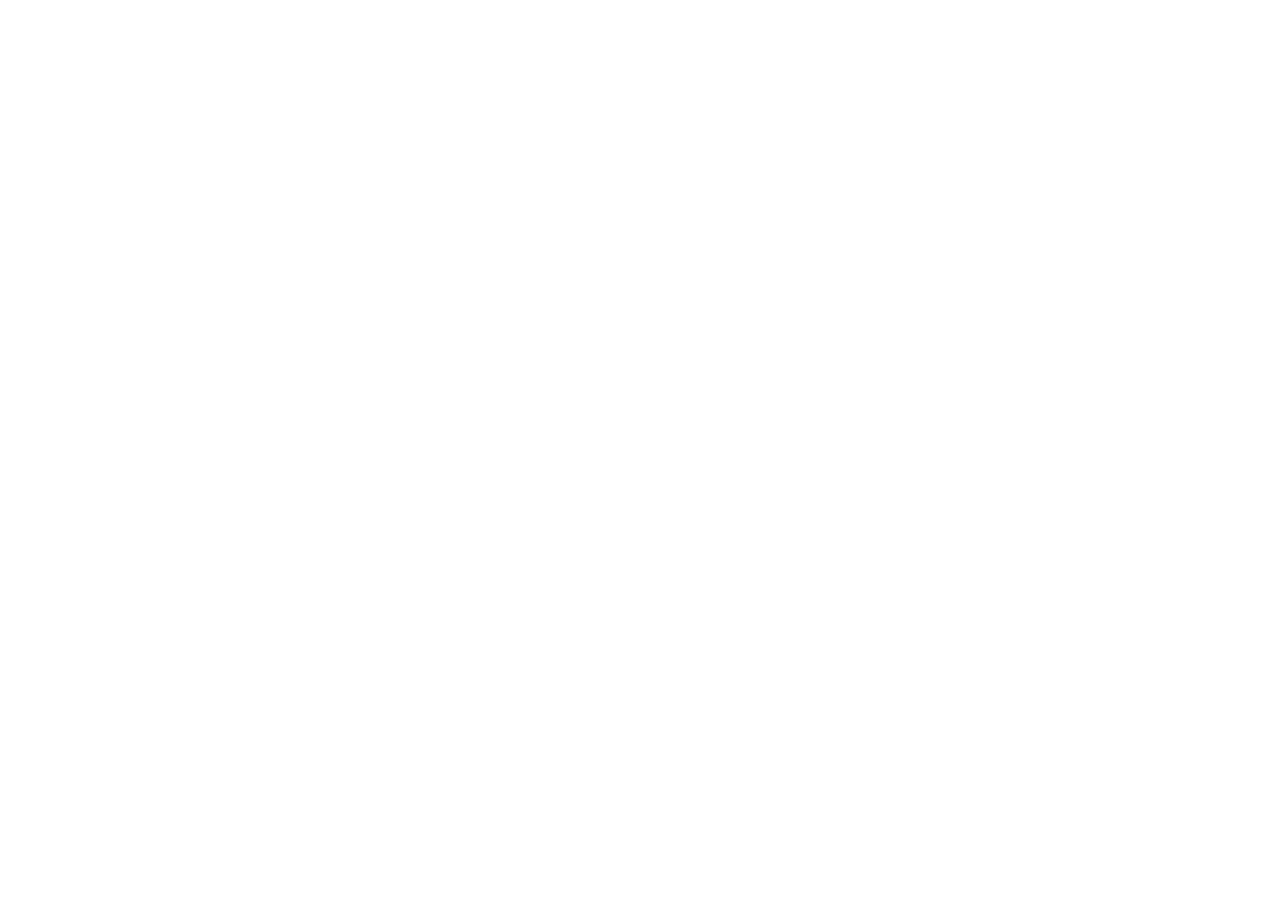
==== page-accueil/page-accueil.html @ ecfd4cd0 "Ajout du projet Immobilier" ====
<!DOCTYPE html>
<html lang="en">
<head>
    <meta charset="UTF-8">
    <meta name="viewport" content="width=device-width, initial-scale=1.0">
    <title>Projet Immobilier</title>
    <link rel="stylesheet" href="./page-accueil.css">
    <link rel="stylesheet" href="https://cdnjs.cloudflare.com/ajax/libs/font-awesome/6.4.0/css/all.min.css" integrity="sha512-iecdLmaskl7CVkqkXNQ/ZH/XLlvWZOJyj7Yy7tcenmpD1ypASozpmT/E0iPtmFIB46ZmdtAc9eNBvH0H/ZpiBw==" crossorigin="anonymous" referrerpolicy="no-referrer" />
</head>
<body>

    <header>

    </header>

    <main>

    </main>

    <footer>

    </footer>
    
</body>
</html>
---- page-accueil/page-accueil.css ----
*[class], ::before, ::after
{
    margin: 0;
    padding: 0;
    box-sizing: border-box;
}
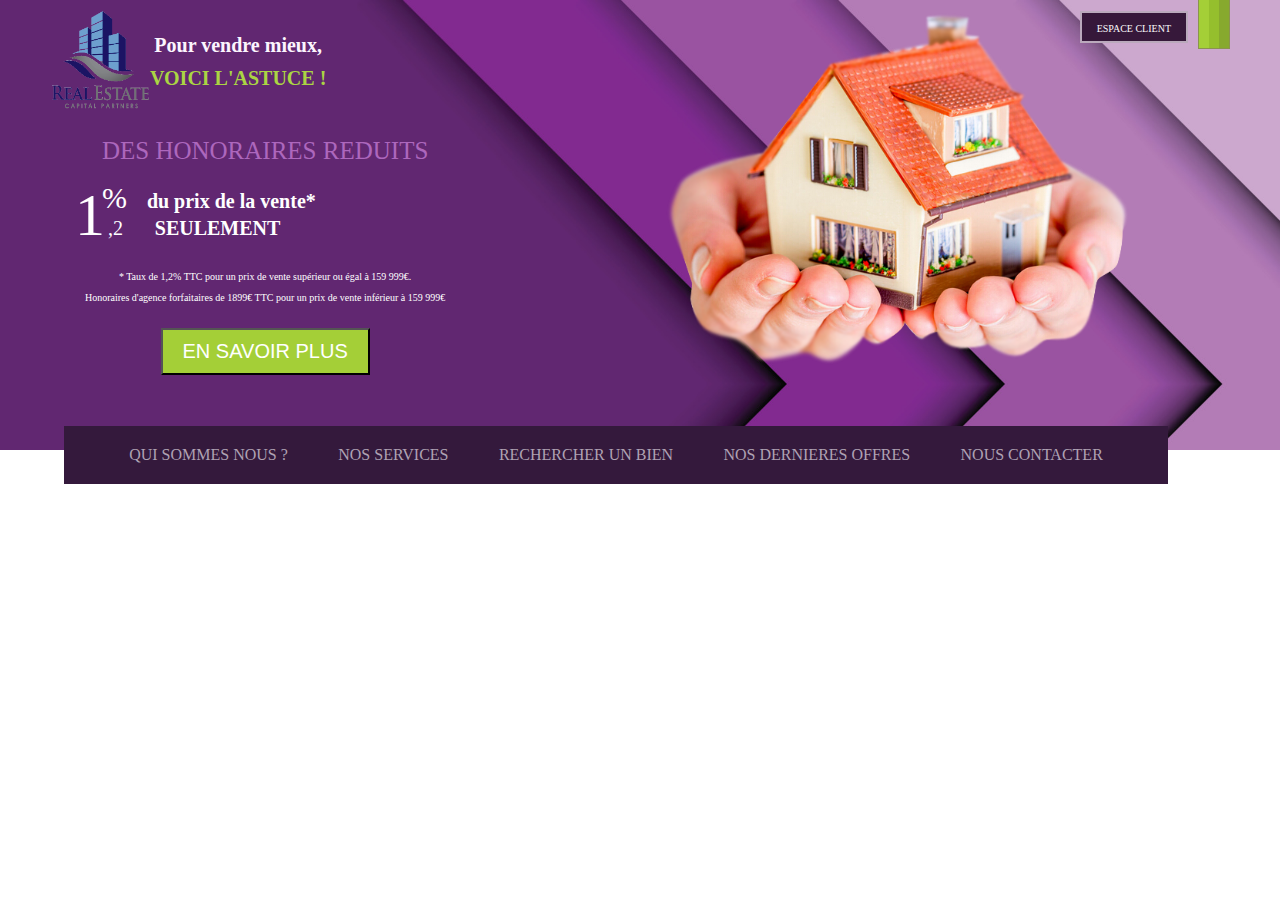
==== commit a0b072c1: "Ajout de la section Header" ====
--- a/page-accueil/page-accueil.html
+++ b/page-accueil/page-accueil.html
@@ -10,7 +10,55 @@
 <body>
 
     <header>
-
+        <section class="header">
+            <div class="header-top">
+                <div class="header-building">
+                    <div class="img-header-building">
+                        <img src="../immobilier/assets/images/header/logo.png" alt="Photo Building">
+                    </div>
+                    <div class="text-header-building">
+                        <a href="" class="vendre-mieux">Pour vendre mieux,</a>
+                        <a href="" class="astuce">VOICI L'ASTUCE !</a>
+                    </div>
+                </div>
+                <div class="header-contact">
+                    <div class="espace-client">
+                        <a href="">ESPACE CLIENT</a>
+                    </div>
+                    <div class="header-reseaux">
+                        <div class="google">
+                            <a href="https://www.google.fr/" target="_blank"><i class="fa-brands fa-google-plus-g"></i></a> 
+                        </div>
+                       <div class="facebook">
+                        <a href="https://www.facebook.com/" target="_blank"><i class="fa-brands fa-facebook"></i></a> 
+                       </div>
+                        <div class="twitter">
+                            <a href="https://x.com/?lang=en" target="_blank"><i class="fab fa-twitter"></i></a> 
+                        </div>
+                    </div>
+                </div>
+            </div>
+            <div class="header-center">
+                <div class="detail-pourcentage">
+                    <a href="">DES HONORAIRES REDUITS</a>
+                    <p> <span>1</span> <span>%</span> <span>,2</span>
+                        <span>du prix de la vente*</span> <span>SEULEMENT</span></p>
+                    <p class="detail-honoraires">* Taux de 1,2% TTC pour un prix de vente supérieur ou égal à 159 999€.</p>
+                    <p class="detail-honoraires">Honoraires d'agence forfaitaires de 1899€ TTC pour un prix de vente inférieur à 159 999€</p>
+                    <button class="btn-savoir">EN SAVOIR PLUS</button>
+                </div>
+                <div class="img-house-hand">
+                    <img src="../immobilier/assets/images/header/headerhouse.png" alt="">
+                </div>
+            </div>
+            <div class="header-bottom">
+                <a href="">QUI SOMMES NOUS ?</a>
+                <a href="">NOS SERVICES</a>
+                <a href="">RECHERCHER UN BIEN</a>
+                <a href="">NOS DERNIERES OFFRES</a>
+                <a href="">NOUS CONTACTER</a>
+            </div>
+        </section>
     </header>
 
     <main>
--- a/page-accueil/page-accueil.css
+++ b/page-accueil/page-accueil.css
@@ -1,6 +1,218 @@
-*[class], ::before, ::after
+body
 {
     margin: 0;
     padding: 0;
     box-sizing: border-box;
+}
+
+.header {
+    background-image: url(../immobilier/assets/images/header/headerbg.jpg);
+    background-size: cover;
+    height: 450px;
+    width: 100%;
+    color: white;
+}
+
+.header a {
+    color: black;
+}
+
+.header-top {
+    display: flex;
+    justify-content: space-between;
+    padding: 10px 50px;
+    color: white;
+}
+
+.header-building {
+    display: flex;
+    flex-direction: row;
+    align-items: center;
+}
+
+.text-header-building {
+    display: flex;
+    justify-content: center;
+    align-items: center;
+    flex-direction: column;
+}
+
+.img-header-building img{
+    width: 100px;
+    height: 100px;
+}
+
+.header-center {
+    display: flex;
+    justify-content: space-around;
+    align-items: center;
+}
+
+.img-house-hand img {
+    width: 600px;
+    height: 400px;
+    position: relative;
+    top: -130px;
+}
+
+.text-header-building a {
+    color: #fcf5fe;
+    font-size: 20px;
+    text-decoration: none;
+    font-weight: bold;
+}
+
+.text-header-building a:nth-child(2) {
+    color: #abd543;
+    font-weight: bold;
+    margin-top: 10px;
+}
+
+.detail-pourcentage {
+    position: relative;
+    top: -70px;
+}
+
+.detail-pourcentage , .detail-honoraires, .btn-savoir{
+    display: flex;
+    justify-content: space-around;
+    flex-direction:column;
+    align-items: center;
+}
+
+.header-contact {
+    display: flex;
+    justify-content: space-around;
+    flex-direction: row;
+    align-items: center;
+    margin-top: -30px;
+}
+
+.espace-client {
+    border: 2px solid #baa9bc;
+    padding: 5px 15px;
+    background-color: #36183a;
+    color: white;
+    margin-right: 10px;
+    font-size: 16px;
+    margin-top: -40px;
+}
+
+.espace-client a {
+    color: #faf8fb;
+    font-size: 10px;
+    text-decoration: none;
+}
+
+.header-reseaux {
+    border: 1px solid #8b934f;
+    display: flex;
+    flex-direction: row;
+    margin-top: -54px;
+}
+
+.facebook , .google, .twitter {
+    padding: 5px;
+    height: 45px;
+}
+
+.facebook i, .google i, .twitter i {
+    color: white;
+    font-size: 20px;
+    margin-top: 20px;
+}
+
+.google {
+    background-color: #a4cf37;
+}
+
+.facebook {
+    background-color: #95bf2d;
+}
+
+.twitter {
+    background-color: #87a92e;
+}
+
+.detail-pourcentage a {
+    font-size: 25px;
+    color: #ad67bd;
+    text-decoration: none;
+}
+
+.detail-pourcentage span:nth-child(1){
+    font-size: 60px;
+}
+
+.detail-pourcentage span:nth-child(2){
+    font-size: 30px;
+    position: relative;
+    top: -27px;
+    left: -7px;
+}
+
+.detail-pourcentage span:nth-child(3) {
+    font-size: 20px;
+    position: relative;
+    left: -30px;
+}
+
+.detail-pourcentage span:nth-child(4) {
+    font-size: 20px;
+    position: relative;
+    left: -10px;
+    top: -27px;
+    line-height: 1px;
+    font-weight: bold;
+}
+
+.detail-pourcentage span:nth-child(5) {
+    font-size: 20px;
+    position: relative;
+    left: -175px;
+    line-height: 1px;
+    font-weight: bold;
+}
+
+
+.detail-honoraires {
+    font-size: 10px;
+    line-height: 1px;
+}
+
+.btn-savoir {
+    background-color: #a4cf37;
+    padding: 10px 20px;
+    color: white;
+    font-size: 20px;
+    text-decoration: none;
+    margin-top: 20px;
+    transition: background-color 0.3s ease;
+    cursor: pointer;
+}
+
+.btn-savoir:hover {
+    background-color: #87a92e;
+}
+
+.header-bottom {
+    display: flex;
+    justify-content: space-around;
+    flex-direction: row;
+    align-items: center;
+    margin-top: -102px;
+    color: white;
+    padding: 20px 40px;
+    width: 80%;
+    margin-left: 5%;
+    background-color: #34193c;
+}
+
+.header-bottom a {
+    color: #afa2b3;
+    text-decoration: none;
+}
+
+.header-bottom a:hover {
+    text-decoration: underline;
 }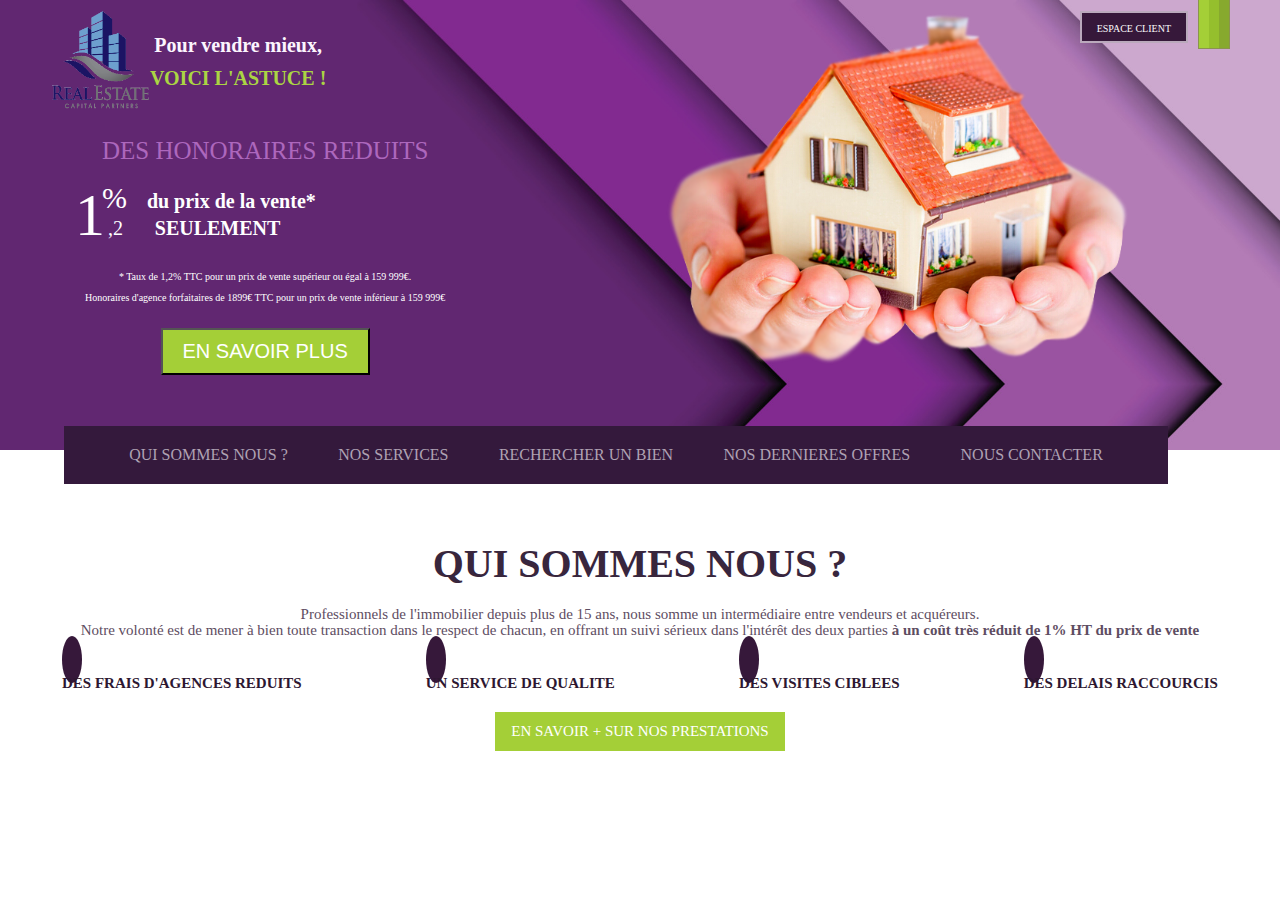
==== commit f7c3eea6: "Ajout de la section 'Qui sommes Nous ?'" ====
--- a/page-accueil/page-accueil.html
+++ b/page-accueil/page-accueil.html
@@ -62,6 +62,26 @@
     </header>
 
     <main>
+        <section class="first-section">
+            <div class="title">
+                <h1>QUI SOMMES NOUS ?</h1>
+            </div>
+            <div class="description-entreprise">
+                <p>Professionnels de l'immobilier depuis plus de 15 ans, nous somme un intermédiaire entre vendeurs et acquéreurs.</p>
+                <p>Notre volonté est de mener à bien toute transaction dans le respect de chacun, en offrant un suivi sérieux dans l'intérêt des deux parties <span>à un coût très réduit de 1% HT du prix de vente</span></p>
+            </div>
+            <div class="first-section-icon">
+                <div class="icon-plus">
+                    <div><a href=""><i class="fa-solid fa-plus"></i><br>DES FRAIS D'AGENCES REDUITS</a></div>
+                    <div><a href=""><i class="fa-solid fa-plus"></i><br>UN SERVICE DE QUALITE</a></div>
+                    <div><a href=""><i class="fa-solid fa-plus"></i><br>DES VISITES CIBLEES</a></div>
+                    <div><a href=""><i class="fa-solid fa-plus"></i><br>DES DELAIS RACCOURCIS</a></div>
+                </div>
+            </div>
+            <div class="btn-infos-prestations">
+                <a href="">EN SAVOIR + SUR NOS PRESTATIONS</a>
+            </div>
+        </section>
 
     </main>
 
--- a/page-accueil/page-accueil.css
+++ b/page-accueil/page-accueil.css
@@ -5,6 +5,7 @@
     box-sizing: border-box;
 }
 
+/* Code CSS pour le Header */
 .header {
     background-image: url(../immobilier/assets/images/header/headerbg.jpg);
     background-size: cover;
@@ -215,4 +216,82 @@
 
 .header-bottom a:hover {
     text-decoration: underline;
-}+}
+
+
+/* Code CSS pour la Section First-Section "Qui Sommes nous ?"  */
+
+
+.first-section {
+    margin-top: 90px;
+}
+.title, .description-entreprise {
+    text-align: center;
+} 
+
+.title {
+    font-size: 20px;
+    color: #38263d;
+    font-weight: bold;
+}
+
+
+.description-entreprise {
+    font-size: 15px;
+    color: #5e4d62;
+    line-height: 1px;
+}
+
+.description-entreprise span {
+    color: #5e4d62;
+    font-weight: bold;
+}
+
+.icon-plus {
+    display: flex;
+    justify-content: space-around;
+    flex-direction: row;
+}
+
+.icon-plus a {
+    color: #2d1731;
+    font-size: 15px;
+    text-decoration: none;
+    transition: color 0.3s ease;
+    font-weight: bold;
+}
+
+.icon-plus i {
+    color: #a4cf37;
+    font-size: 25px;
+    background-color: #36183a;
+    border-radius: 50%;
+    padding: 10px;
+}
+
+.icon-plus i:hover {
+    background-color: #34193c;
+}
+
+.btn-infos-prestations  {
+    display: flex;
+    justify-content: center;
+    align-items: center;
+    margin-top: 20px;
+    margin-bottom: 20px;
+}
+
+.btn-infos-prestations a {
+    background-color:#a4cf37;
+    border: 1px solid #a4cf37;
+    padding: 10px 15px;
+    font-size: 15px;
+    color: white;
+    text-decoration: none;
+    transition: background-color 0.3s ease;
+}
+
+.btn-infos-prestations a:hover {
+    background-color: #87a92e;
+}
+
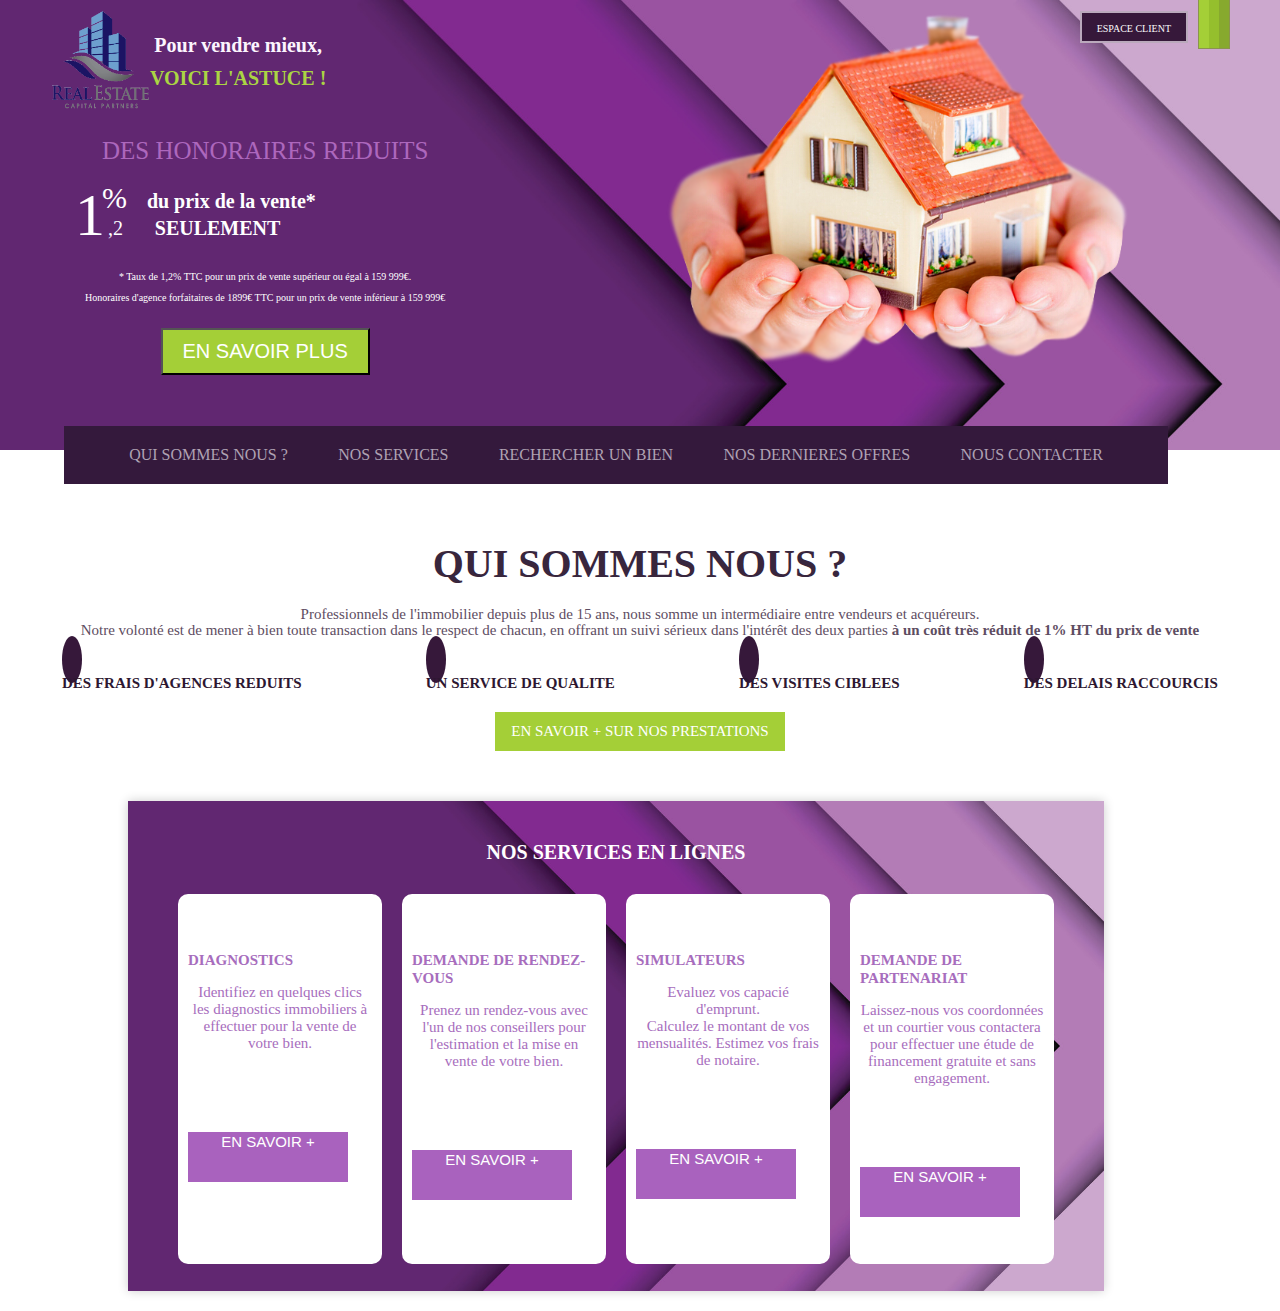
==== commit 76c5bb82: "Ajout de la section 'NOS SERVICES EN LIGNES'" ====
--- a/page-accueil/page-accueil.html
+++ b/page-accueil/page-accueil.html
@@ -1,5 +1,5 @@
 <!DOCTYPE html>
-<html lang="en">
+<html lang="fr">
 <head>
     <meta charset="UTF-8">
     <meta name="viewport" content="width=device-width, initial-scale=1.0">
@@ -83,6 +83,64 @@
             </div>
         </section>
 
+        <section>
+            <div class="service-online">
+                <div class="title-service-online">
+                    <h3>NOS SERVICES EN LIGNES</h3>
+                </div>
+                <div class="group-online">
+                    <div class="diagnostics">
+                        <div>
+                            <i class="fa-solid fa-stethoscope"></i>
+                        </div>
+                        <div>
+                            <a href="">DIAGNOSTICS</a>
+                        </div>
+                        <div>
+                            <p>Identifiez en quelques clics les diagnostics immobiliers à effectuer pour la vente de votre bien.</p> 
+                        </div>
+                        <button>EN SAVOIR +</button>
+                    </div>
+                    <div class="rendez-vous">
+                        <div>
+                            <i class="fa-regular fa-handshake"></i>
+                        </div>
+                        <div>
+                            <a href="">DEMANDE DE RENDEZ-VOUS</a>
+                        </div>
+                        <div>
+                            <p>Prenez un rendez-vous avec l'un de nos conseillers pour l'estimation et la mise en vente de votre bien.</p>
+                        </div>
+                        <button>EN SAVOIR +</button>
+                    </div>
+                    <div class="simulateurs">
+                        <div>
+                            <i class="fa-solid fa-calculator"></i>
+                        </div>
+                        <div>
+                            <a href="">SIMULATEURS</a>
+                        </div>
+                        <div>
+                            <p>Evaluez vos capacié <br>d'emprunt.<br> Calculez le montant de vos mensualités. Estimez vos frais de notaire.</p>
+                        </div>
+                        <button>EN SAVOIR +</button>
+                    </div>
+                    <div class="partenariat">
+                        <div>
+                            <i class="fa-solid fa-house-circle-check"></i>
+                        </div>
+                        <div>
+                            <a href="">DEMANDE DE PARTENARIAT</a>
+                        </div>
+                        <div>
+                            <p>Laissez-nous vos coordonnées et un courtier vous contactera pour effectuer une étude de financement gratuite et sans engagement.</p> 
+                        </div>
+                        <button>EN SAVOIR +</button>
+                    </div>
+                </div>
+            </div>
+        </section>
+
     </main>
 
     <footer>
--- a/page-accueil/page-accueil.css
+++ b/page-accueil/page-accueil.css
@@ -295,3 +295,83 @@
     background-color: #87a92e;
 }
 
+
+/* Code CSS pour la Section "Nos Services En Ligne"  */
+
+.service-online {
+    margin-top: 50px;
+    padding: 20px 40px;
+    height: 450px;
+    width: 70%;
+    margin-left: 10%;
+    background-image: url(../immobilier/assets/images/header/headerbg.jpg);
+    background-size: cover;
+    background-position: center;
+    box-shadow: 0px 0px 10px rgba(0, 0, 0, 0.2);
+    margin-bottom: 20px;
+}
+
+.title-service-online h3{
+    text-align: center;
+    font-size: 20px;
+    color: white;
+    font-weight: bold;
+}
+
+.group-online {
+    display: flex;
+    justify-content: space-around;
+    flex-direction: row;
+    align-items: center;
+}
+
+.group-online a {
+    color: #a76dbd;
+    text-decoration: none;
+    font-weight: bold;
+    transition: color 0.3s ease;
+    text-align: center;
+    font-size: 15px;
+}
+
+
+
+.diagnostics, .rendez-vous, .simulateurs, .partenariat {
+    padding: 10px;
+    width: 250px;
+    height: 350px;
+    border-radius: 10px;
+    background-color: white;
+    margin: 10px;
+    transition: background-color 0.3s ease;
+}
+
+.group-online p {
+    text-align: center;
+    font-size: 15px;
+    color: #a76dbd;
+}
+
+.group-online i{
+    color: #a76dbd;
+    font-size: 40px;
+    margin-top: 10px;
+    margin-bottom: 10px;
+    margin-left: 35%;
+    transition: color 0.3s ease;
+    text-align: center;
+}
+
+
+.group-online button {
+    width: 160px;
+    height: 50px;
+    background-color: #a962be;
+    color: white;
+    font-size: 15px;
+    border: none;
+    cursor: pointer;
+    display: flex;
+    justify-content: center;
+    margin-top: 80px;
+}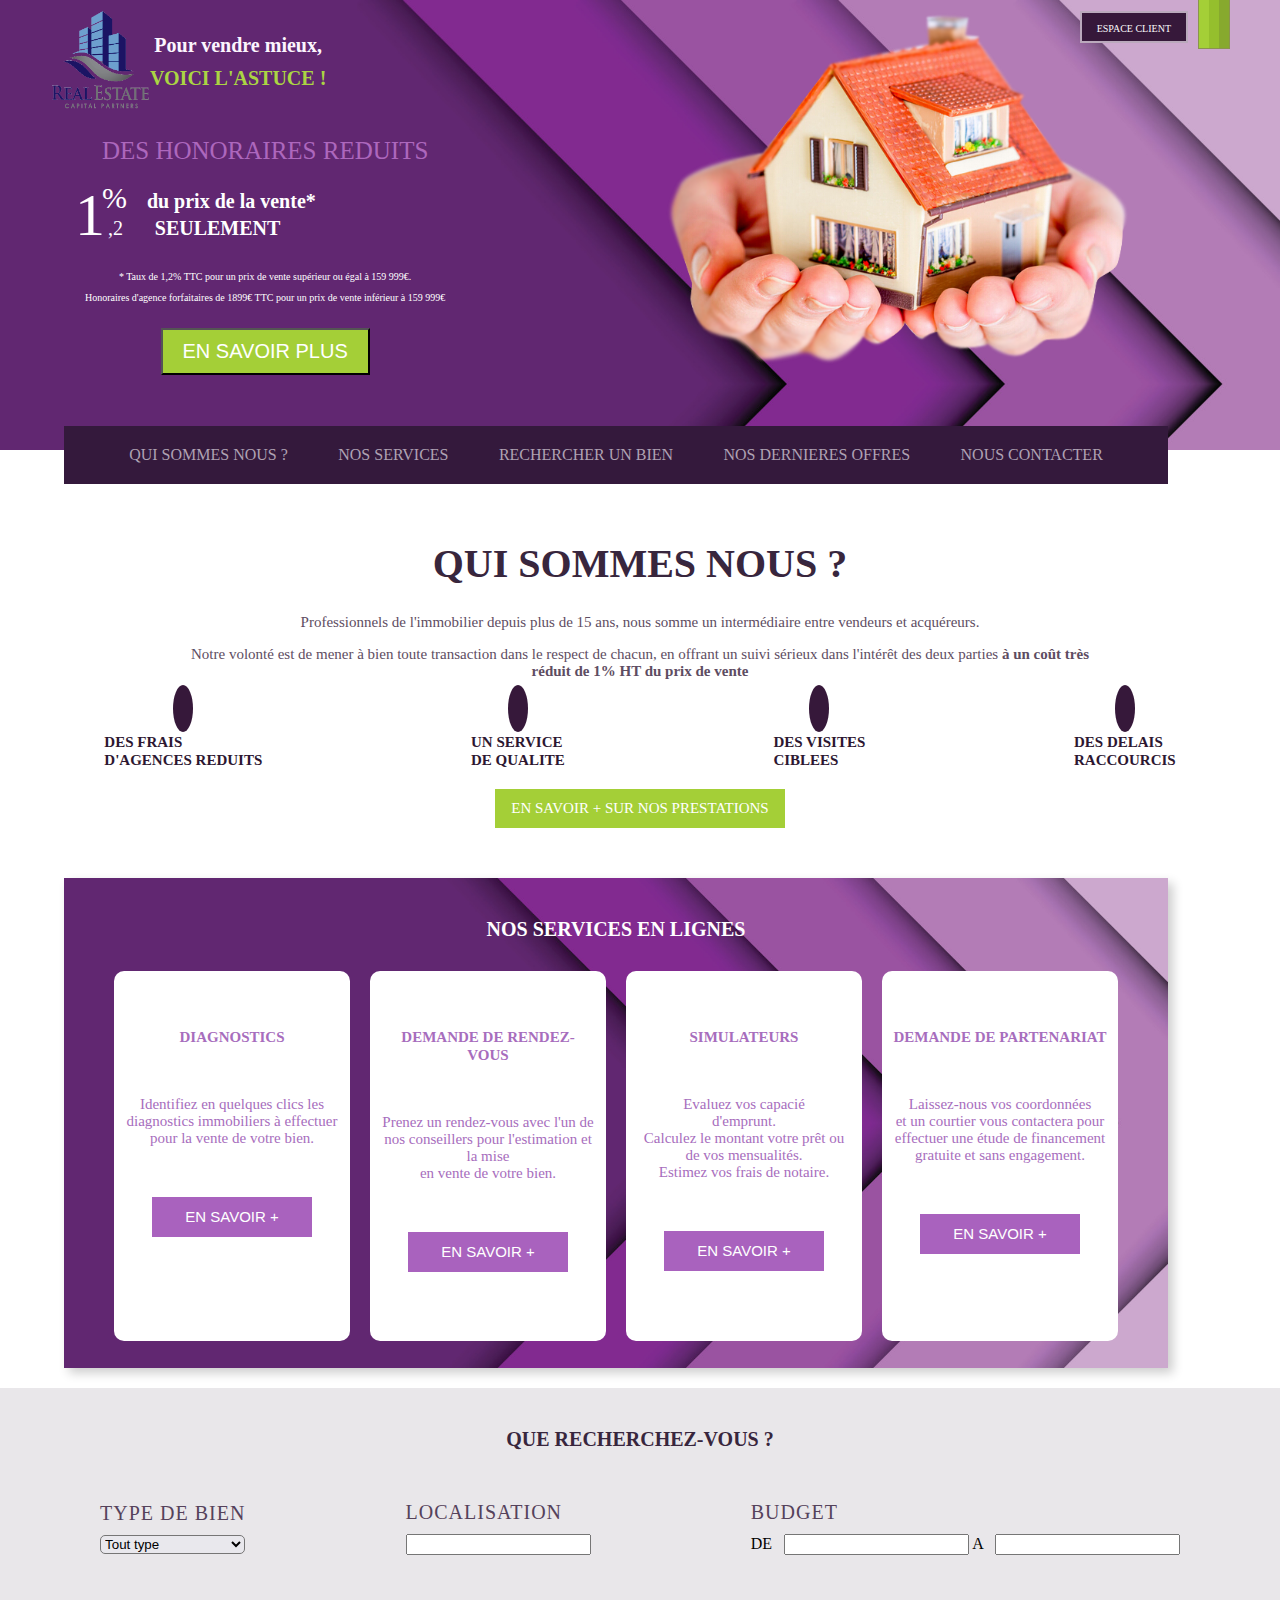
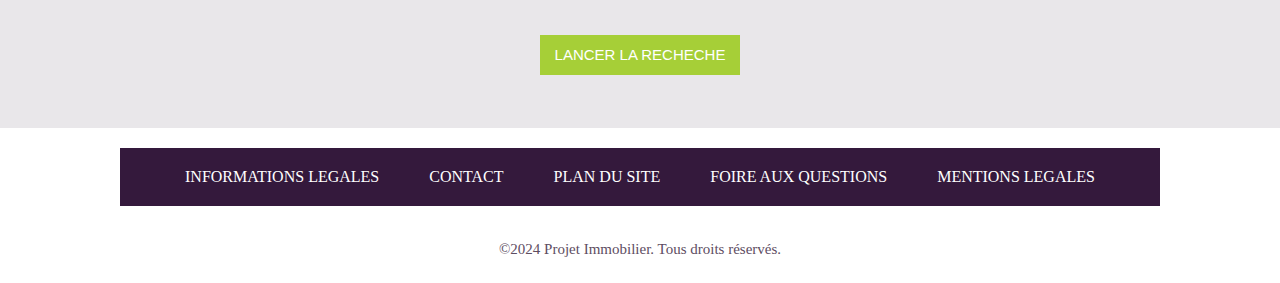
==== commit 7414d447: "Ajout de la section 'QUE RECHERCHEZ-VOUS ?' + 'FOOTER'" ====
--- a/page-accueil/page-accueil.html
+++ b/page-accueil/page-accueil.html
@@ -68,14 +68,42 @@
             </div>
             <div class="description-entreprise">
                 <p>Professionnels de l'immobilier depuis plus de 15 ans, nous somme un intermédiaire entre vendeurs et acquéreurs.</p>
-                <p>Notre volonté est de mener à bien toute transaction dans le respect de chacun, en offrant un suivi sérieux dans l'intérêt des deux parties <span>à un coût très réduit de 1% HT du prix de vente</span></p>
+                <p>Notre volonté est de mener à bien toute transaction dans le respect de chacun, en offrant un suivi sérieux dans l'intérêt des deux parties <span>à un coût très <br> réduit de 1% HT du prix de vente</span></p>
             </div>
             <div class="first-section-icon">
-                <div class="icon-plus">
-                    <div><a href=""><i class="fa-solid fa-plus"></i><br>DES FRAIS D'AGENCES REDUITS</a></div>
-                    <div><a href=""><i class="fa-solid fa-plus"></i><br>UN SERVICE DE QUALITE</a></div>
-                    <div><a href=""><i class="fa-solid fa-plus"></i><br>DES VISITES CIBLEES</a></div>
-                    <div><a href=""><i class="fa-solid fa-plus"></i><br>DES DELAIS RACCOURCIS</a></div>
+                <div class="group-first-section">
+                    <div>
+                        <div class="icon-whoarewe">
+                            <a href=""><i class="fa-solid fa-plus"></i></a>
+                        </div>
+                        <div class="reduced-agency-fees">
+                            <a href="">DES FRAIS <br>D'AGENCES REDUITS</a>
+                        </div>
+                    </div>
+                    <div>
+                        <div class="icon-whoarewe">
+                            <a href=""><i class="fa-solid fa-plus"></i></a>
+                        </div>
+                        <div class="quality-service">
+                            <a href="">UN SERVICE <br>DE QUALITE</a>
+                        </div>
+                    </div>
+                    <div class="">
+                        <div class="icon-whoarewe">
+                            <a href=""><i class="fa-solid fa-plus"></i></a>
+                        </div>
+                        <div class="targeted-visits">
+                            <a href="">DES VISITES <br>CIBLEES</a>
+                        </div>
+                    </div>
+                    <div>
+                        <div class="icon-whoarewe">
+                            <a href=""><i class="fa-solid fa-plus"></i></a>
+                        </div>
+                        <div class="short-deadlines">
+                            <a href="">DES DELAIS <br>RACCOURCIS</a>
+                        </div>
+                    </div>
                 </div>
             </div>
             <div class="btn-infos-prestations">
@@ -90,61 +118,117 @@
                 </div>
                 <div class="group-online">
                     <div class="diagnostics">
+                        <div class="icon-group-online">
+                            <i class="fa-solid fa-stethoscope"></i>
+                        </div>
+                        <div class="title-group-online">
+                            <a href="">DIAGNOSTICS</a>
+                        </div>
+                        <div class="para-group-online">
+                            <p>Identifiez en quelques clics les diagnostics immobiliers à effectuer pour la vente de votre bien.</p> 
+                        </div>
+                        <div class="btn-group-online">
+                            <button>EN SAVOIR +</button>
+                        </div>
+                    </div>
+                    <div class="rendez-vous">
+                        <div class="icon-group-online">
+                            <i class="fa-regular fa-handshake"></i>
+                        </div>
+                        <div class="title-group-online">
+                            <a href="">DEMANDE DE RENDEZ-<br>VOUS</a>
+                        </div>
+                        <div class="para-group-online">
+                            <p>Prenez un rendez-vous avec l'un de nos conseillers pour l'estimation et la mise <br> en vente de votre bien.</p>
+                        </div>
+                        <div class="btn-group-online">
+                            <button>EN SAVOIR +</button>
+                        </div>
+                    </div>
+                    <div class="simulateurs">
+                        <div class="icon-group-online">
+                            <i class="fa-solid fa-calculator"></i>
+                        </div>
+                        <div class="title-group-online">
+                            <a href="">SIMULATEURS</a>
+                        </div>
+                        <div class="para-group-online">
+                            <p>Evaluez vos capacié <br>d'emprunt.<br> Calculez le montant votre prêt ou de vos mensualités. <br>Estimez vos frais de notaire.</p>
+                        </div>
+                        <div class="btn-group-online">
+                            <button>EN SAVOIR +</button>
+                        </div>
+                    </div>
+                    <div class="partenariat">
+                        <div class="icon-group-online">
+                            <i class="fa-solid fa-house-circle-check"></i>
+                        </div>
+                        <div class="title-group-online">
+                            <a href="">DEMANDE DE PARTENARIAT</a>
+                        </div>
+                        <div class="para-group-online"> 
+                            <p>Laissez-nous vos coordonnées <br>et un courtier vous contactera pour effectuer une étude de financement gratuite et sans engagement.</p> 
+                        </div>
+                        <div class="btn-group-online">
+                            <button>EN SAVOIR +</button>
+                        </div>
+                    </div>
+                </div>
+            </div>
+        </section>
+
+        <section>
+            <div  class="searchyou-section">
+                <div class="title-searchyou">
+                    <h3>QUE RECHERCHEZ-VOUS ?</h3>
+                </div>
+                <div class="searchyou-group">
+                    <div class="bien" id="">
+                        <label for="bien">TYPE DE BIEN</label>
+                        <select name="" id="bien">
+                            <option value="">Tout type</option>
+                            <option value="">Appartement</option>
+                            <option value="">Maison</option>
+                            <option value="">Terrain</option>
+                        </select>
+                    </div>
+                    <div class="localisation" id="">
+                        <label for="localisation">LOCALISATION</label>
+                        <input type="text" id="localisation">
+                    </div>
+                    <div class="budget">
+                        <label for="budget">BUDGET</label>
                         <div>
-                            <i class="fa-solid fa-stethoscope"></i>
-                        </div>
-                        <div>
-                            <a href="">DIAGNOSTICS</a>
-                        </div>
-                        <div>
-                            <p>Identifiez en quelques clics les diagnostics immobiliers à effectuer pour la vente de votre bien.</p> 
-                        </div>
-                        <button>EN SAVOIR +</button>
-                    </div>
-                    <div class="rendez-vous">
-                        <div>
-                            <i class="fa-regular fa-handshake"></i>
-                        </div>
-                        <div>
-                            <a href="">DEMANDE DE RENDEZ-VOUS</a>
-                        </div>
-                        <div>
-                            <p>Prenez un rendez-vous avec l'un de nos conseillers pour l'estimation et la mise en vente de votre bien.</p>
-                        </div>
-                        <button>EN SAVOIR +</button>
-                    </div>
-                    <div class="simulateurs">
-                        <div>
-                            <i class="fa-solid fa-calculator"></i>
-                        </div>
-                        <div>
-                            <a href="">SIMULATEURS</a>
-                        </div>
-                        <div>
-                            <p>Evaluez vos capacié <br>d'emprunt.<br> Calculez le montant de vos mensualités. Estimez vos frais de notaire.</p>
-                        </div>
-                        <button>EN SAVOIR +</button>
-                    </div>
-                    <div class="partenariat">
-                        <div>
-                            <i class="fa-solid fa-house-circle-check"></i>
-                        </div>
-                        <div>
-                            <a href="">DEMANDE DE PARTENARIAT</a>
-                        </div>
-                        <div>
-                            <p>Laissez-nous vos coordonnées et un courtier vous contactera pour effectuer une étude de financement gratuite et sans engagement.</p> 
-                        </div>
-                        <button>EN SAVOIR +</button>
-                    </div>
-                </div>
-            </div>
+                            <span class="word-devise">DE &nbsp; </span><input type="text" id="budget">
+                            <span class="devise1"><i class="fa-solid fa-euro-sign"></i></span>
+                            <span class="letter-devise">A &nbsp; </span><input type="text" id="budget"> 
+                            <span class="devise2"><i class="fa-solid fa-euro-sign"></i></span>
+                        </div>
+                    </div>
+                </div>
+                <div class="searchyou-btn">
+                    <button>LANCER LA RECHECHE</button>
+                </div>
+                
+            </div>
+
         </section>
 
     </main>
 
     <footer>
-
+        <div class="footer-bottom">
+            <div>
+                <a href="">INFORMATIONS LEGALES</a>
+                <a href="">CONTACT</a>
+                <a href="">PLAN DU SITE</a>
+                <a href="">FOIRE AUX QUESTIONS</a>
+                <a href="">MENTIONS LEGALES</a>
+            </div>
+        </div>
+        <div class="footer-bottom1">
+            <p> &copy;2024 Projet Immobilier. Tous droits réservés.</p>
+        </div>
     </footer>
     
 </body>
--- a/page-accueil/page-accueil.css
+++ b/page-accueil/page-accueil.css
@@ -239,7 +239,6 @@
 .description-entreprise {
     font-size: 15px;
     color: #5e4d62;
-    line-height: 1px;
 }
 
 .description-entreprise span {
@@ -247,30 +246,39 @@
     font-weight: bold;
 }
 
-.icon-plus {
-    display: flex;
-    justify-content: space-around;
-    flex-direction: row;
-}
-
-.icon-plus a {
+.group-first-section {
+    display: flex;
+    justify-content: space-around;
+    flex-direction: row;
+    align-items: center;
+}
+
+.icon-whoarewe {
+    display: flex;
+    justify-content: space-around;
+    flex-direction: row;
+}
+
+.group-first-section a {
     color: #2d1731;
     font-size: 15px;
     text-decoration: none;
     transition: color 0.3s ease;
     font-weight: bold;
-}
-
-.icon-plus i {
+    cursor: pointer;
+}
+
+.icon-whoarewe i {
     color: #a4cf37;
     font-size: 25px;
     background-color: #36183a;
     border-radius: 50%;
     padding: 10px;
-}
-
-.icon-plus i:hover {
-    background-color: #34193c;
+    margin-top: 15px;
+}
+
+.reduced-agency-fees , .quality-service , .targeted-visits , .short-deadlines {
+    margin-top: 10px;
 }
 
 .btn-infos-prestations  {
@@ -302,12 +310,12 @@
     margin-top: 50px;
     padding: 20px 40px;
     height: 450px;
-    width: 70%;
-    margin-left: 10%;
+    width: 80%;
+    margin-left: 5%;
     background-image: url(../immobilier/assets/images/header/headerbg.jpg);
     background-size: cover;
     background-position: center;
-    box-shadow: 0px 0px 10px rgba(0, 0, 0, 0.2);
+    box-shadow: 5px 5px 10px rgba(0, 0, 0, 0.2);
     margin-bottom: 20px;
 }
 
@@ -322,16 +330,20 @@
     display: flex;
     justify-content: space-around;
     flex-direction: row;
-    align-items: center;
-}
-
-.group-online a {
+}
+
+.title-group-online {
+    text-align: center;
+    margin-bottom: 50px;
+
+}
+
+.title-group-online a {
+    text-decoration: none;
+    font-weight: bold;
+    font-size: 15px;
     color: #a76dbd;
-    text-decoration: none;
-    font-weight: bold;
-    transition: color 0.3s ease;
-    text-align: center;
-    font-size: 15px;
+    margin-bottom: 50px;
 }
 
 
@@ -343,35 +355,154 @@
     border-radius: 10px;
     background-color: white;
     margin: 10px;
-    transition: background-color 0.3s ease;
-}
-
-.group-online p {
+}
+
+
+.para-group-online p {
     text-align: center;
     font-size: 15px;
     color: #a76dbd;
 }
 
-.group-online i{
+.icon-group-online i {
     color: #a76dbd;
     font-size: 40px;
     margin-top: 10px;
     margin-bottom: 10px;
     margin-left: 35%;
     transition: color 0.3s ease;
-    text-align: center;
-}
-
-
-.group-online button {
+    text-align: center; 
+}
+
+.btn-group-online button{
     width: 160px;
-    height: 50px;
+    height: 40px;
     background-color: #a962be;
     color: white;
     font-size: 15px;
     border: none;
     cursor: pointer;
+    text-align: center; 
+}
+
+.btn-group-online  {
     display: flex;
     justify-content: center;
+    align-items: center;
+    margin-top: 50px;
+}
+
+.btn-group-online button:hover {
+    background-color: #924d9b;
+}
+
+.group-online button:nth-child(1) {
+    position: relative;
+}
+
+/*  Code CSS partie "QUE RECHERCHEZ-VOUS ? " */
+
+.searchyou-section{
+    background-color: #e9e7ea;
+    padding: 20px 20px;
+    height: 300px;
+    margin-bottom: 20px;
+}
+
+.title-searchyou h3 {
+    text-align: center;
+    font-size: 20px;
+    color: #38263d;
+    font-weight: bold;
+}
+
+.searchyou-group {
+    display: flex;
+    justify-content: space-around;
+    flex-direction: row;
+    align-items: center;
+    margin-top: 50px;
+}
+
+.bien, .localisation, .budget {
+    display: flex;
+    flex-direction: column;
+}
+
+label {
+    color: #55425b;
+    font-size: 20px;
+    margin-bottom: 10px;
+    letter-spacing: 1px;
+}
+
+select {
+    border-radius: 5px;
+    background-color: #e9e8ed;
+}
+
+.searchyou-btn {
+    display: flex;
+    justify-content: center;
+    align-items: center;
     margin-top: 80px;
+}
+
+.searchyou-btn button{
+   width: 200px;
+    height: 40px;
+    background-color: #a6cf37;
+    font-size: 15px;
+    border: none;
+    cursor: pointer;
+    color: white;
+}
+
+.searchyou-btn button:hover {
+    background-color: #87a92e;
+}
+
+.devise1 {
+    position: relative;
+    left: -20px
+}
+
+.devise2 {
+    position: relative;
+    left: -20px
+}
+
+
+
+/* Code CSS pour le FOOTER  */
+
+footer div{
+    display: flex;
+    justify-content: center;
+    margin-bottom: 10px;
+}
+
+.footer-bottom div{
+    display: flex;
+    justify-content: space-around;
+    flex-direction: row;
+    color: white;
+    padding: 20px 40px;
+    width: 75%;
+    background-color: #34193c;
+}
+
+.footer-bottom a {
+    color: white;
+    text-decoration: none;
+}
+
+.footer-bottom a:hover {
+    text-decoration: underline;
+}
+
+.footer-bottom1 p {
+    font-size: 15px;
+    color: #5e4d62;
+    text-align: center;
 }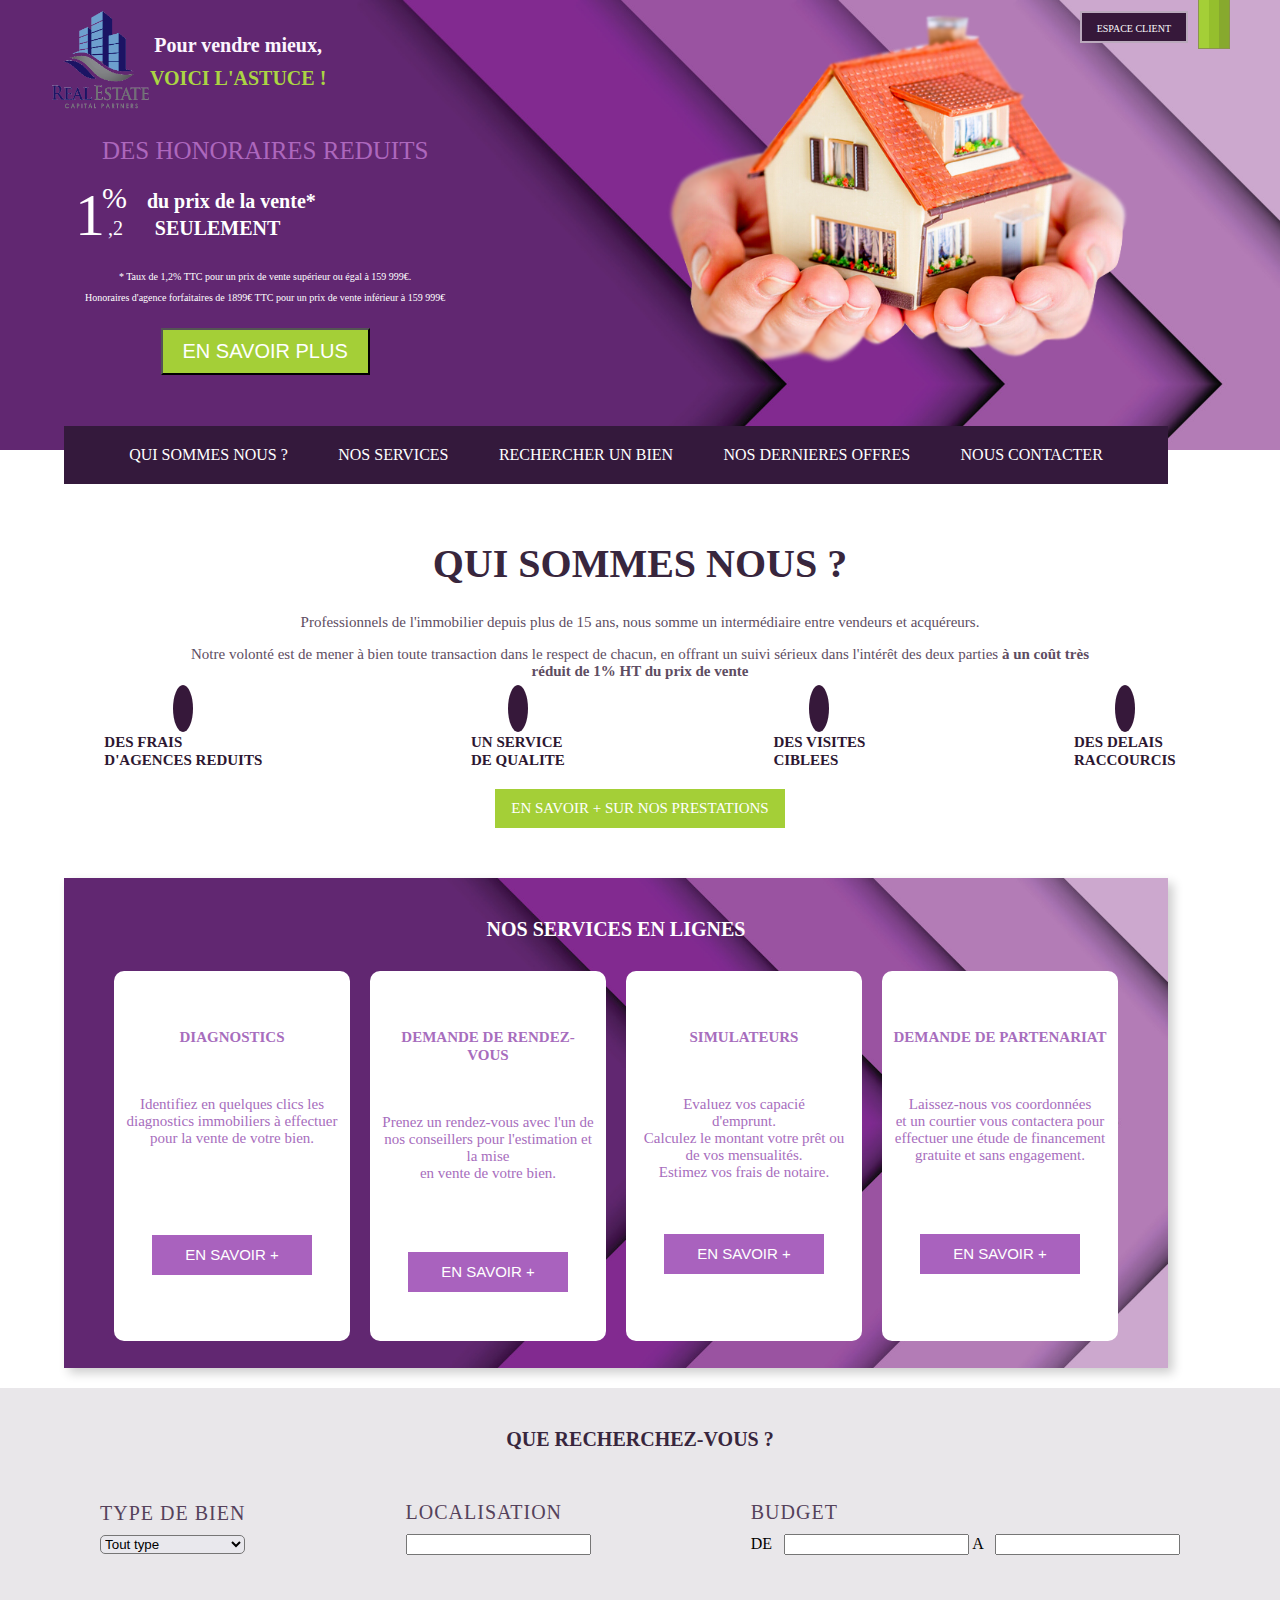
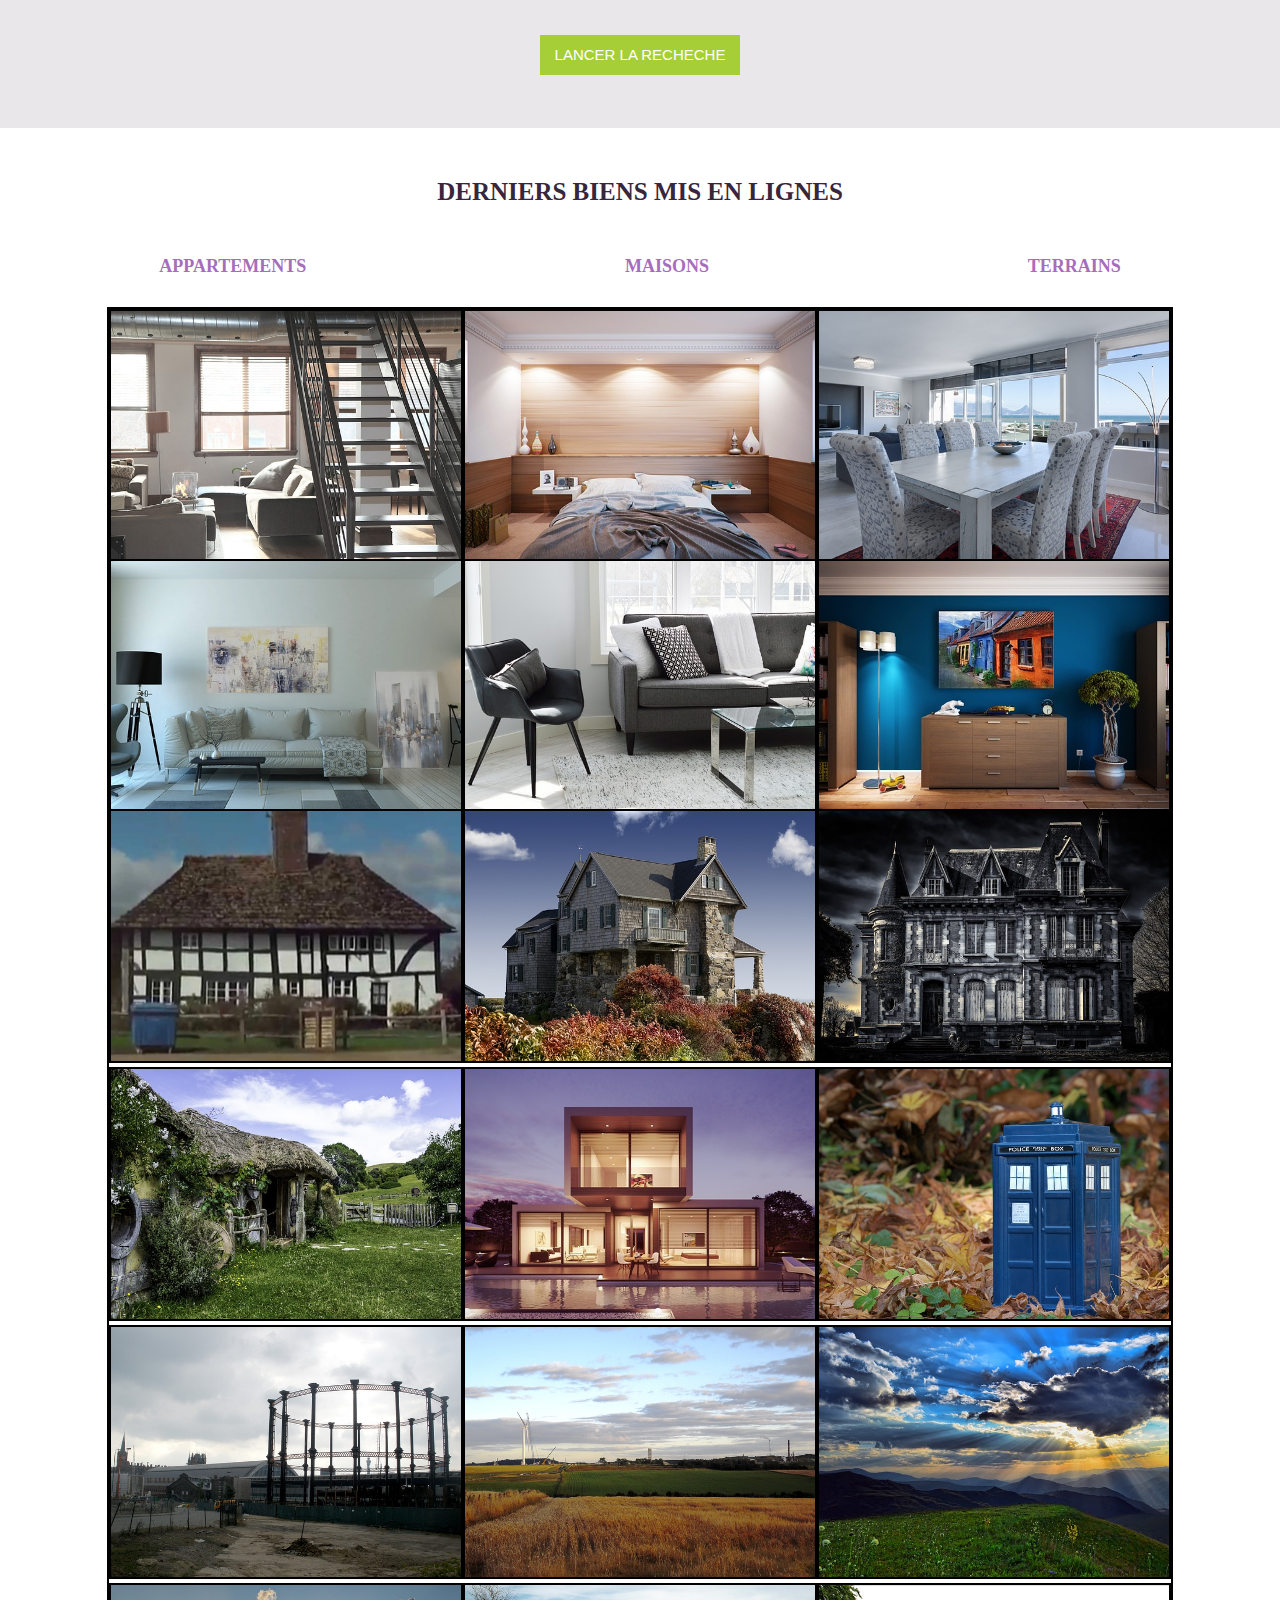
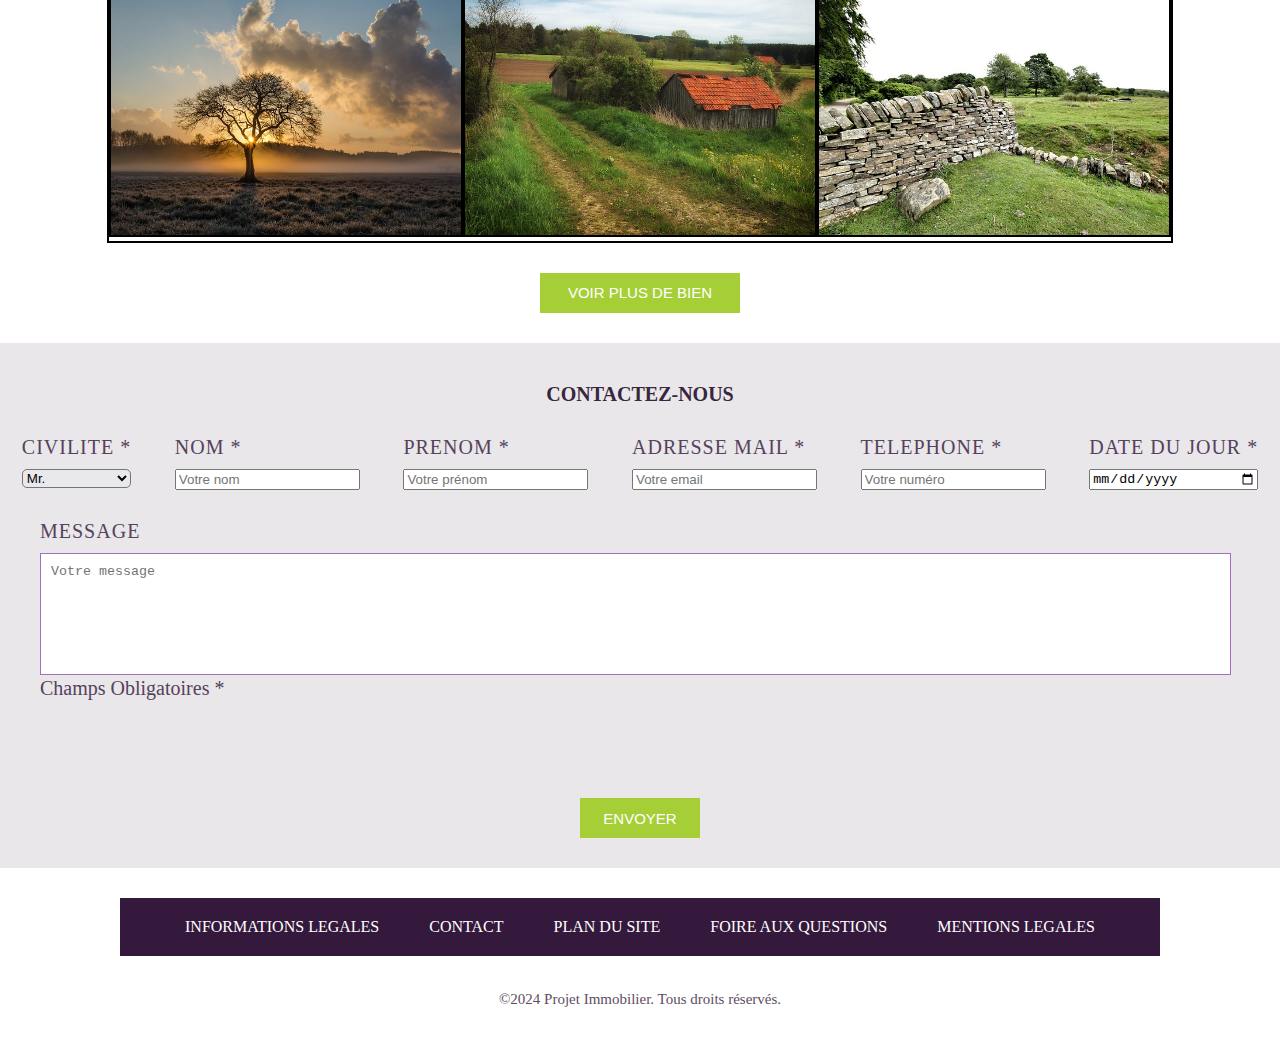
==== commit 4fefa17a: "Ajout des sections : 'DERNIERS BIENS MIS EN LIGNE' & 'CONTACTEZ-NOUS '" ====
--- a/page-accueil/page-accueil.html
+++ b/page-accueil/page-accueil.html
@@ -30,7 +30,7 @@
                             <a href="https://www.google.fr/" target="_blank"><i class="fa-brands fa-google-plus-g"></i></a> 
                         </div>
                        <div class="facebook">
-                        <a href="https://www.facebook.com/" target="_blank"><i class="fa-brands fa-facebook"></i></a> 
+                            <a href="https://www.facebook.com/" target="_blank"><i class="fa-brands fa-facebook"></i></a> 
                        </div>
                         <div class="twitter">
                             <a href="https://x.com/?lang=en" target="_blank"><i class="fab fa-twitter"></i></a> 
@@ -52,17 +52,27 @@
                 </div>
             </div>
             <div class="header-bottom">
-                <a href="">QUI SOMMES NOUS ?</a>
-                <a href="">NOS SERVICES</a>
-                <a href="">RECHERCHER UN BIEN</a>
-                <a href="">NOS DERNIERES OFFRES</a>
-                <a href="">NOUS CONTACTER</a>
+                <div>
+                    <a href="#first-section">QUI SOMMES NOUS ?</a>
+                </div>
+                <div>
+                    <a href="#service-online">NOS SERVICES</a>
+                </div>
+                <div>
+                    <a href="#searchyou-section">RECHERCHER UN BIEN</a>
+                </div>
+                <div>
+                    <a href="#latest-posted-proporties">NOS DERNIERES OFFRES</a>
+                </div>
+                <div>
+                    <a href="#contact-group">NOUS CONTACTER</a>
+                </div>
             </div>
         </section>
     </header>
 
     <main>
-        <section class="first-section">
+        <section class="first-section" id="first-section">
             <div class="title">
                 <h1>QUI SOMMES NOUS ?</h1>
             </div>
@@ -112,7 +122,7 @@
         </section>
 
         <section>
-            <div class="service-online">
+            <div class="service-online" id="service-online">
                 <div class="title-service-online">
                     <h3>NOS SERVICES EN LIGNES</h3>
                 </div>
@@ -178,7 +188,7 @@
         </section>
 
         <section>
-            <div  class="searchyou-section">
+            <div  class="searchyou-section" id="searchyou-section">
                 <div class="title-searchyou">
                     <h3>QUE RECHERCHEZ-VOUS ?</h3>
                 </div>
@@ -211,7 +221,111 @@
                 </div>
                 
             </div>
-
+        </section>
+
+        <section class="">
+            <div class="latest-posted-proporties" id="latest-posted-proporties">
+                <div class="title-proporties">
+                    <h3>DERNIERS BIENS MIS EN LIGNES</h3>
+                </div>
+                <!-- Liens de sélection de type de bien -->
+                <div class="group-city">
+                    <div class="appart">
+                        <a href="#" data-type="appart">APPARTEMENTS</a>
+                    </div>
+                    <div class="house">
+                        <a href="#" data-type="house">MAISONS</a>
+                    </div>
+                    <div class="terrains">
+                        <a href="#" data-type="terrain">TERRAINS</a>
+                    </div>
+                </div> 
+                <!-- Conteneur d'images de biens -->
+            <div class="position-image-container">
+                    <div class="image-container">
+                        <!--  Image Appartement-->
+                    <div class="image appart"><img src="../immobilier/assets/images/immobilier/appart1.jpg" alt="Appartement"></div>
+                    <div class="image appart"><img src="../immobilier/assets/images/immobilier/appart2.jpg" alt="Appartement"></div>
+                    <div class="image appart"><img src="../immobilier/assets/images/immobilier/appart3.jpg" alt="Appartement"></div>
+                    <div class="image appart"><img src="../immobilier/assets/images/immobilier/appart4.jpg" alt="Appartement"></div>
+                    <div class="image appart"><img src="../immobilier/assets/images/immobilier/appart5.jpg" alt="Appartement"></div>
+                    <div class="image appart"><img src="../immobilier/assets/images/immobilier/appart6.jpg" alt="Appartement"></div>
+                        <!--  Image Maison-->
+                    <div class="image house"><img src="../immobilier/assets/images/immobilier/house42.webp" alt="Maison"></div>
+                    <div class="image house"><img src="../immobilier/assets/images/immobilier/houseAlone.jpg" alt="Maison"></div>
+                    <div class="image house"><img src="../immobilier/assets/images/immobilier/houseDark.jpg" alt="Maison"></div>
+                    <div class="image house"><img src="../immobilier/assets/images/immobilier/houseHobbit.jpg" alt="Maison"></div>
+                    <div class="image house"><img src="../immobilier/assets/images/immobilier/houseLuxe.jpg" alt="Maison"></div>
+                    <div class="image house"><img src="../immobilier/assets/images/immobilier/houseTardis.jpg" alt="Maison"></div>
+                        <!--  Image Terrain-->
+                    <div class="image terrain"><img src="../immobilier/assets/images/immobilier/terrain1.jpg" alt="Terrain"></div>
+                    <div class="image terrain"><img src="../immobilier/assets/images/immobilier/terrain2.jpg" alt="Terrain"></div>
+                    <div class="image terrain"><img src="../immobilier/assets/images/immobilier/terrain3.jpg" alt="Terrain"></div>
+                    <div class="image terrain"><img src="../immobilier/assets/images/immobilier/terrain4.jpg" alt="Terrain"></div>
+                    <div class="image terrain"><img src="../immobilier/assets/images/immobilier/terrain5.jpg" alt="Terrain"></div>
+                    <div class="image terrain"><img src="../immobilier/assets/images/immobilier/terrain6.jpg" alt="Terrain"></div>
+                    <!-- Ajoute ici d'autres images pour chaque type... -->
+                </div>
+            </div>
+            <div class="btn-latest-proporties">
+                <button>VOIR PLUS DE BIEN</button>
+            </div>
+
+            </div>
+        </section>
+        
+
+        <section>
+            <div class="contact-group" id="contact-group">
+                <div class="title-contact-group">
+                    <h3>CONTACTEZ-NOUS</h3>
+                </div> 
+                <div>
+                    <form action="" method="post">
+                        <div class="group-form">
+                            <div class="civilite">
+                                <label for="civilite">CIVILITE *</label>
+                                <select name="" id="civilite">
+                                    <option value="">Mr.</option>
+                                    <option value="">Mme.</option>
+                                    <option value="">Autre</option>
+                                </select>
+                            </div>
+                            <div class="name">
+                                <label for="name">NOM *</label>
+                                <input type="text" placeholder="Votre nom" id="name" required>
+                            </div>
+                            <div class="firstname">
+                                <label for="firstname">PRENOM *</label>
+                                <input type="text" placeholder="Votre prénom" id="firstname" required>
+                            </div>
+                            <div class="email">
+                                <label for="email">ADRESSE MAIL *</label>
+                                <input type="email" placeholder="Votre email" id="email" required>
+                            </div>
+                            <div class="tel">
+                                <label for="tel">TELEPHONE *</label>
+                                <input type="tel" placeholder="Votre numéro" id="tel" required>
+                            </div>
+                            <div class="date">
+                                <label for="date">DATE DU JOUR *</label>
+                                <input type="date" placeholder="date d'aujourdhui" id="date" required>
+                            </div>
+                        </div>
+                        <div class="message">
+                            <label for="message">MESSAGE</label>
+                            <textarea name="" id="message"  placeholder="Votre message"></textarea>
+                            <p>Champs Obligatoires *</p>
+                        </div>
+                        <div class="btn-envoyer-form">
+                            <button type="submit">ENVOYER</button>
+                        </div>
+                    </form>
+                </div>
+                
+            </div>
+          
+            
         </section>
 
     </main>
@@ -219,17 +333,61 @@
     <footer>
         <div class="footer-bottom">
             <div>
-                <a href="">INFORMATIONS LEGALES</a>
-                <a href="">CONTACT</a>
-                <a href="">PLAN DU SITE</a>
-                <a href="">FOIRE AUX QUESTIONS</a>
-                <a href="">MENTIONS LEGALES</a>
+                <a href="#">INFORMATIONS LEGALES</a>
+                <a href="#">CONTACT</a>
+                <a href="#">PLAN DU SITE</a>
+                <a href="#">FOIRE AUX QUESTIONS</a>
+                <a href="#">MENTIONS LEGALES</a>
             </div>
         </div>
         <div class="footer-bottom1">
             <p> &copy;2024 Projet Immobilier. Tous droits réservés.</p>
         </div>
+        <div class="icon-socialmedia">
+            <div class="icon-linkedin">
+                <a href="https://www.linkedin.com/in/adnam-koud-demaurisa-447379194/" target="_blank"><i class="fab fa-linkedin"></i></a>
+            </div>
+            <div class="icon-github">
+                <a href="https://github.com/AdnamDemaurisa59/projet-immobilier" target="_blank"><i class="fab fa-github"></i></a>
+            </div>
+        </div>
     </footer>
+
+    <script>
+        document.addEventListener('DOMContentLoaded', () => {
+            const allImages = document.querySelectorAll('.image-container .image');
+            
+            // Affiche seulement les 6 premières images
+            allImages.forEach((image, index) => {
+                if (index >= 6) {
+                    image.classList.add('hidden');
+                }
+            });
+            
+            // Fonction pour afficher les images selon le type sélectionné
+            function filterImages(type) {
+                allImages.forEach(image => {
+                    image.classList.add('hidden'); 
+                    if (type === 'all' || image.classList.contains(type)) {
+                        image.classList.remove('hidden'); // Affiche les images du type sélectionné
+                    }
+                });
+            }
+        
+            // Écouteurs pour les liens de sélection de type de bien
+            document.querySelectorAll('.group-city a').forEach(link => {
+                link.addEventListener('click', (event) => {
+                    event.preventDefault(); // Empêche le rechargement de la page
+                    const type = event.target.getAttribute('data-type');
+                    filterImages(type);
+                });
+            });
+        
+            
+            filterImages('all');
+        });
+        
+    </script>
     
 </body>
 </html>--- a/page-accueil/page-accueil.css
+++ b/page-accueil/page-accueil.css
@@ -112,6 +112,10 @@
     margin-top: -54px;
 }
 
+.header-reseaux a {
+    text-decoration: none;
+}
+
 .facebook , .google, .twitter {
     padding: 5px;
     height: 45px;
@@ -131,8 +135,27 @@
     background-color: #95bf2d;
 }
 
+.facebook i {
+    color: #fff; 
+    background-color: #95bf2d;
+    border-radius: 50%;
+    transition: background-color 0.3s, color 0.3s; /* Transition douce */
+}
+
+.facebook i:hover {
+    color: #0C64F6;
+    background-color: #fff; 
+    transform: scale(1.3);
+    transition: transform 0.3s;
+    cursor: pointer;
+}
+
 .twitter {
     background-color: #87a92e;
+}
+
+.twitter i:hover {
+    color: #39A2F3;
 }
 
 .detail-pourcentage a {
@@ -174,7 +197,6 @@
     line-height: 1px;
     font-weight: bold;
 }
-
 
 .detail-honoraires {
     font-size: 10px;
@@ -210,17 +232,18 @@
 }
 
 .header-bottom a {
-    color: #afa2b3;
+    color: white;
     text-decoration: none;
 }
 
 .header-bottom a:hover {
     text-decoration: underline;
+    background-color: #9346A8;
+    padding: 20px;
 }
 
 
 /* Code CSS pour la Section First-Section "Qui Sommes nous ?"  */
-
 
 .first-section {
     margin-top: 90px;
@@ -234,7 +257,6 @@
     color: #38263d;
     font-weight: bold;
 }
-
 
 .description-entreprise {
     font-size: 15px;
@@ -346,8 +368,6 @@
     margin-bottom: 50px;
 }
 
-
-
 .diagnostics, .rendez-vous, .simulateurs, .partenariat {
     padding: 10px;
     width: 250px;
@@ -356,7 +376,6 @@
     background-color: white;
     margin: 10px;
 }
-
 
 .para-group-online p {
     text-align: center;
@@ -396,8 +415,24 @@
     background-color: #924d9b;
 }
 
-.group-online button:nth-child(1) {
-    position: relative;
+.diagnostics button {
+    position: relative;
+    top: 38px;
+}
+
+.rendez-vous button {
+    position: relative;
+    top: 20px;
+}
+
+.simulateurs button {
+    position: relative;
+    top: 3px;
+}
+
+.partenariat button {
+    position: relative;
+    top: 20px;
 }
 
 /*  Code CSS partie "QUE RECHERCHEZ-VOUS ? " */
@@ -474,6 +509,157 @@
 
 
 
+/* Code CSS pour la Section "DERNIERS BIEN MIS EN LIGNE "  */
+
+.title-proporties h3 {
+    text-align: center;
+    font-size: 25px;
+    color: #38263d;
+    font-weight: bold;
+    margin-top: 50px;
+}
+
+.group-city {
+    display: flex;
+    justify-content: space-around;
+    flex-direction: row;
+    align-items: center;
+    margin-top: 50px;
+    margin-bottom: 30px;
+}
+
+.group-city a {
+    text-decoration: none;
+    font-weight: bold;
+    font-size: 18px;
+    color: #a76dbd;
+}
+
+.image-container {
+    display: grid;
+    grid-template-columns: 1fr 1fr 1fr;
+    grid-template-rows: 250px 250px;
+    border: 2px solid black;
+}
+
+.image-container img {
+    width: 350px;
+    height: 250px;
+    object-fit: cover;
+    background-position: center;
+    background-repeat: no-repeat;
+    object-position: center;
+    border: 2px solid black;
+}
+
+.position-image-container {
+    display: flex;
+    justify-content: center;
+    align-items: center;
+    margin-top: 20px;
+    margin-bottom: 80px;
+}
+
+.hidden {
+    display: none;
+}
+
+.btn-latest-proporties {
+    display: flex;
+    justify-content: center;
+    align-items: center;
+    margin-top: -50px;
+    margin-bottom: 30px;
+}
+
+.btn-latest-proporties button{
+    width: 200px;
+    height: 40px;
+    background-color: #a6cf37;
+    font-size: 15px;
+    border: none;
+    cursor: pointer;
+    color: white;
+}
+
+.btn-latest-proporties button:hover {
+    background-color: #87a92e;
+}
+
+/* Code CSS pour la section "CONTACTEZ-NOUS"  */
+
+.contact-group {
+    padding-top: 20px;
+    padding-bottom: 30px;
+    margin-bottom: 30px;
+    background-color: #e9e7ea;
+
+}
+
+.title-contact-group h3 {
+    text-align: center;
+    font-size: 20px;
+    color: #38263d;
+    font-weight: bold;
+    margin-bottom: 30px;
+}
+
+.group-form {
+    display: flex;
+    justify-content: space-around;
+    flex-direction: row;
+}
+
+.civilite, .name, .firstname, .email, .tel, .date {
+    display: flex;
+    flex-direction: column;
+}
+
+.message {
+    display: flex;
+    flex-direction: column;
+    margin-top: 20px;
+    padding: 10px;
+    margin-left: 30px;
+
+}
+
+.message p {
+    color: #55425b;
+    font-size: 20px;
+    position: relative;
+    top: -18px;
+}
+
+textarea {
+    resize: none;
+    width: 95%;
+    height: 100px;
+    padding: 10px;
+    border: 1px solid #a76dbd;
+}
+
+.btn-envoyer-form {
+    display: flex;
+    justify-content: center;
+    align-items: center;
+    margin-top: 50px;
+}
+
+.btn-envoyer-form button{
+    width: 120px;
+    height: 40px;
+    background-color: #a6cf37;
+    font-size: 15px;
+    border: none;
+    cursor: pointer;
+    color: white;
+}
+
+.btn-envoyer-form button:hover {
+    background-color: #87a92e;
+}
+
 /* Code CSS pour le FOOTER  */
 
 footer div{
@@ -505,4 +691,44 @@
     font-size: 15px;
     color: #5e4d62;
     text-align: center;
-}+}
+
+.footer-bottom1 p:hover {
+    text-transform: uppercase;
+    transition: text-transform 0.5s ease;
+    color: #34193c;
+    transition: color 0.5s ease;
+    
+}
+
+
+/* Code CSS pour les icons Twitter et Github  */
+
+.icon-socialmedia {
+    display: flex;
+    justify-content: center;
+    flex-direction: row;
+    margin-top: 20px;
+}
+
+.icon-socialmedia a {
+    color: black;
+    margin-right: 10px;
+    text-decoration: none;
+}
+
+.icon-socialmedia i {
+    font-size: 45px;
+}
+
+.icon-socialmedia a:hover {
+    transform: scale(1.3);
+    transition: transform 0.5s ease;
+}
+
+
+.icon-linkedin i {
+    font-size: 45px;
+    color: #1766C2;
+}
+
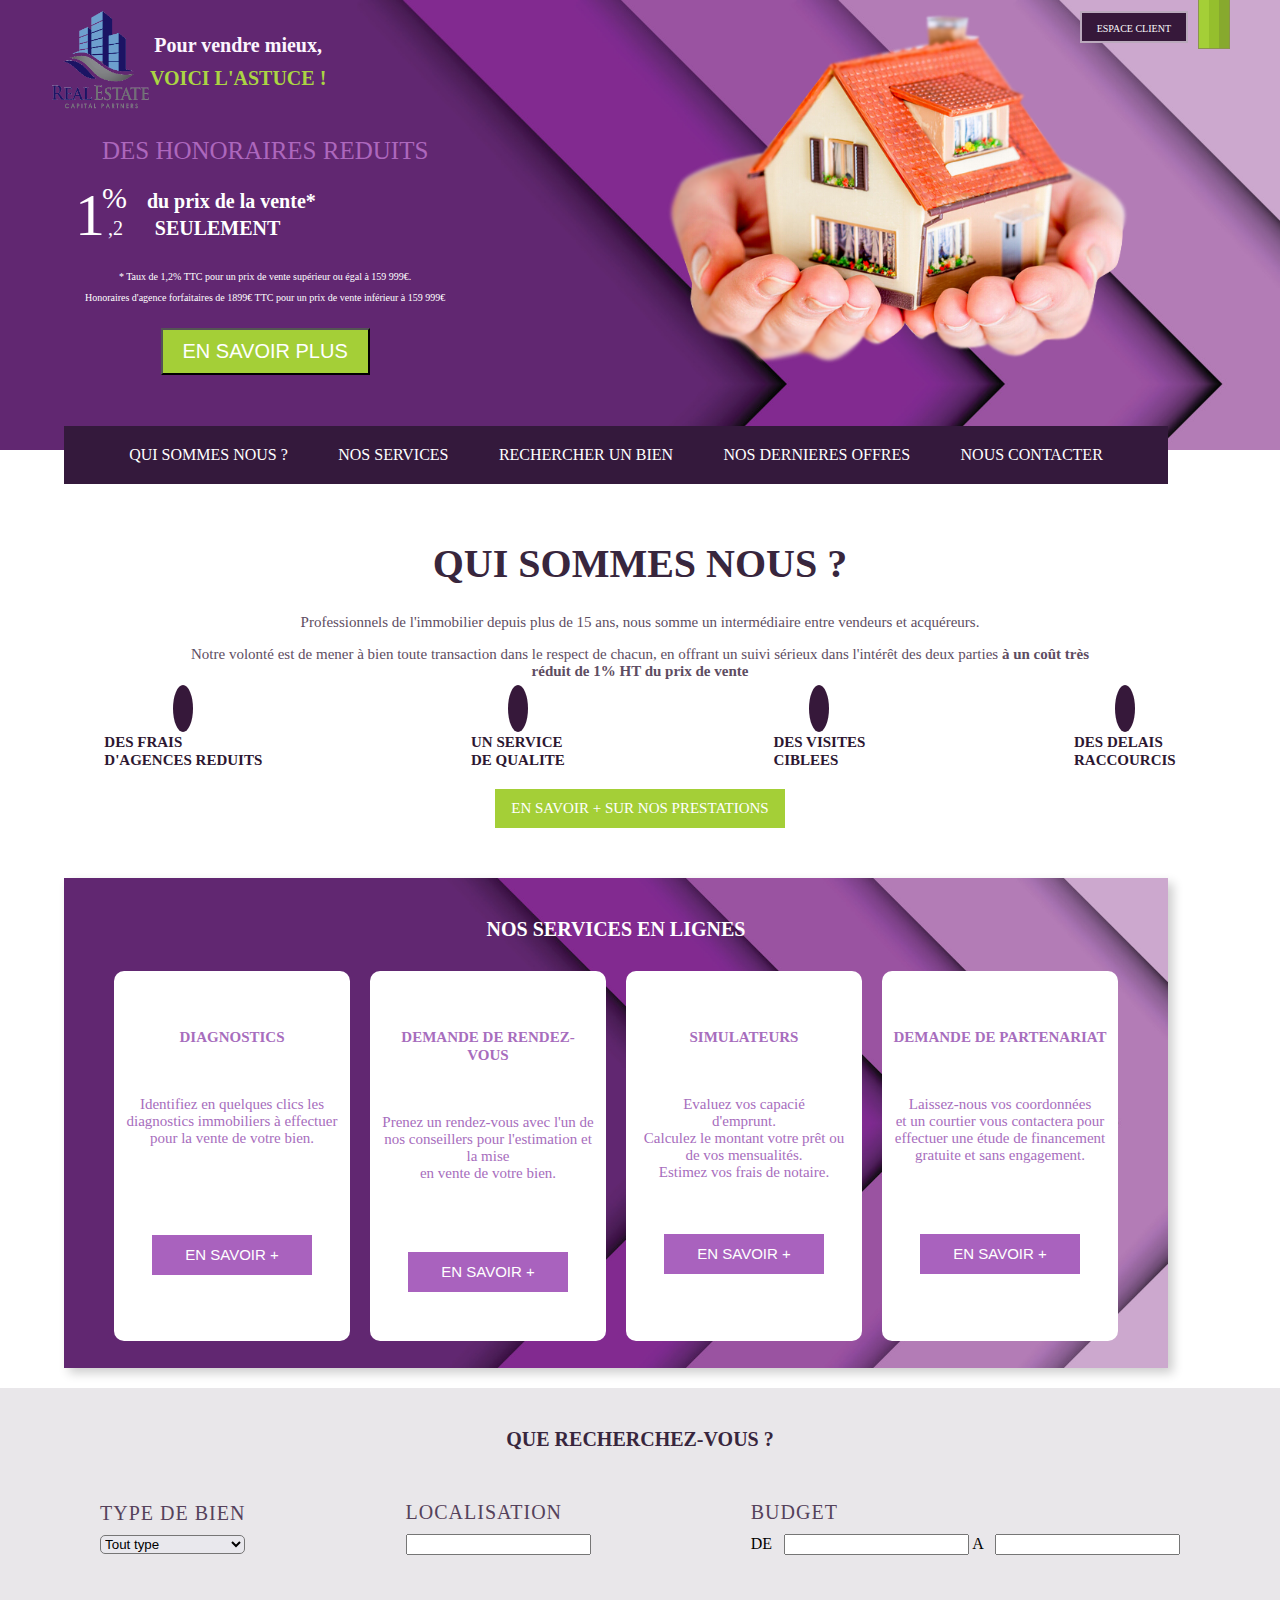
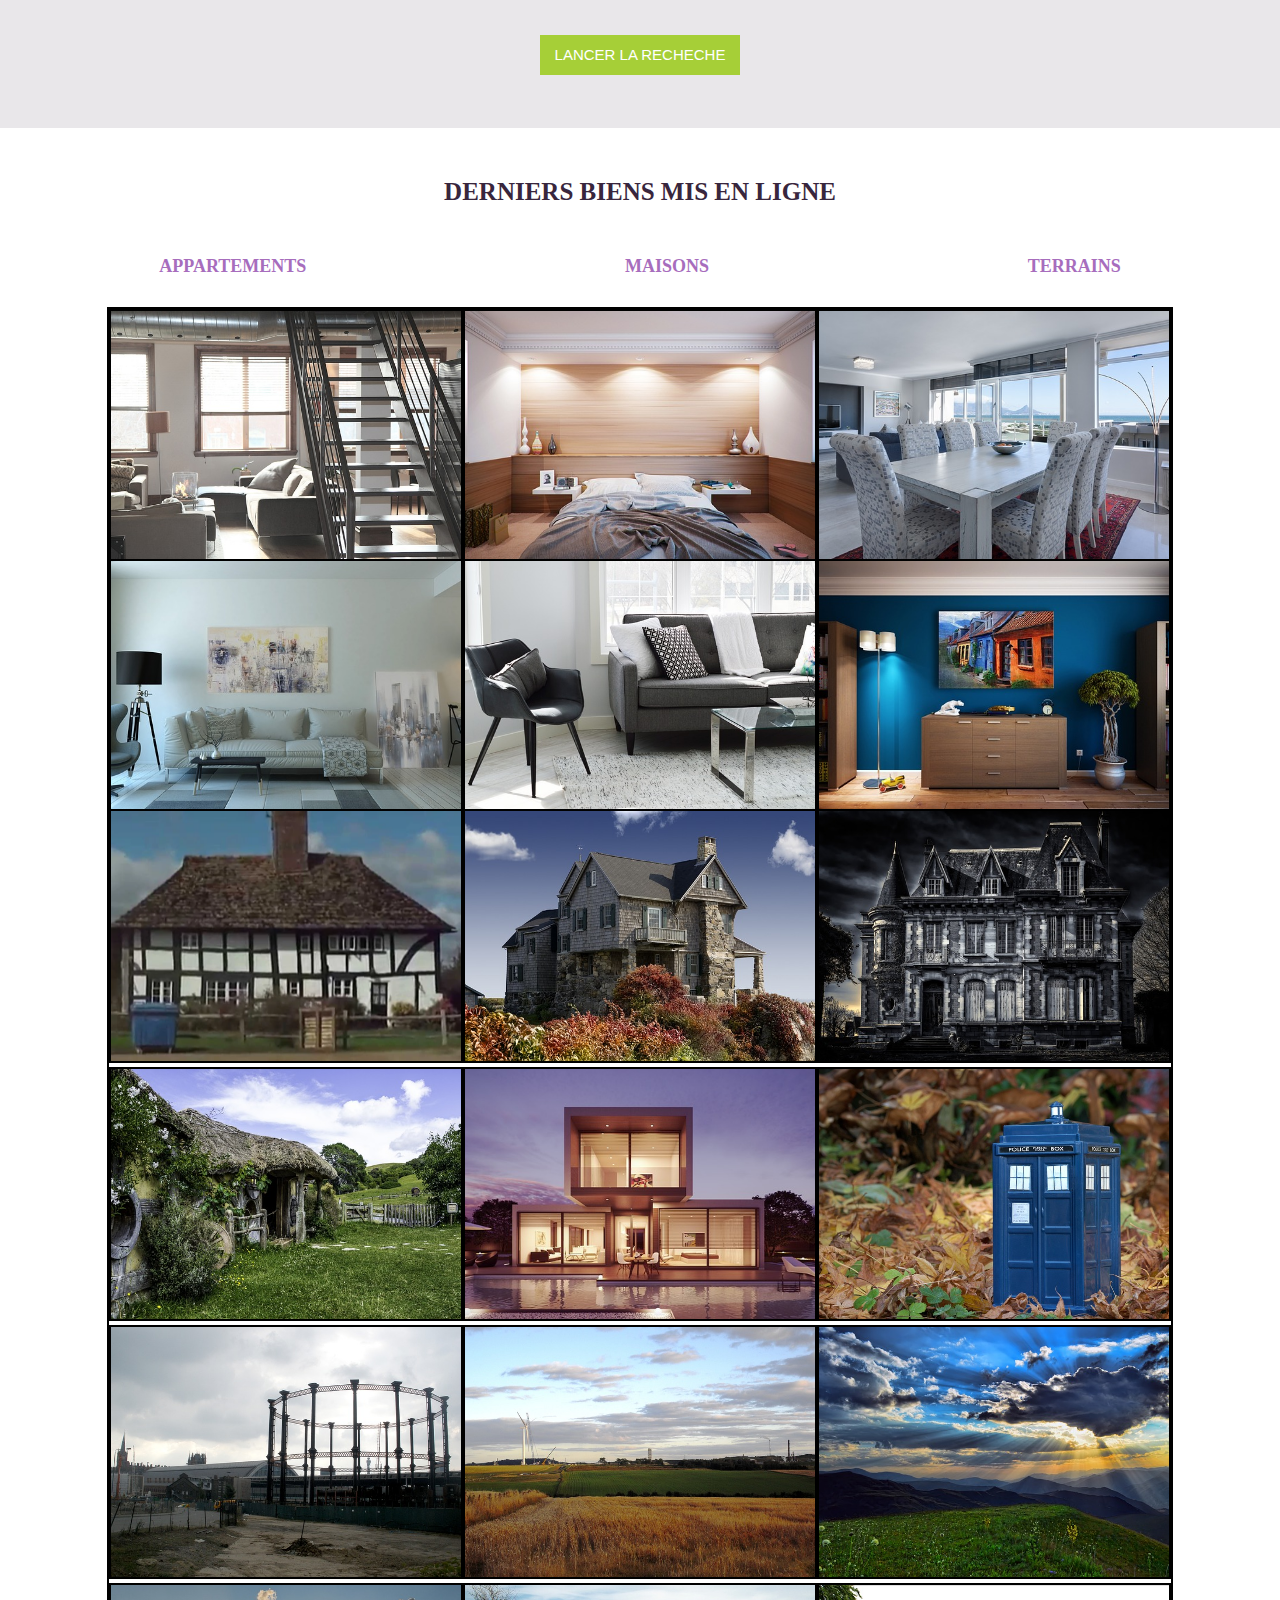
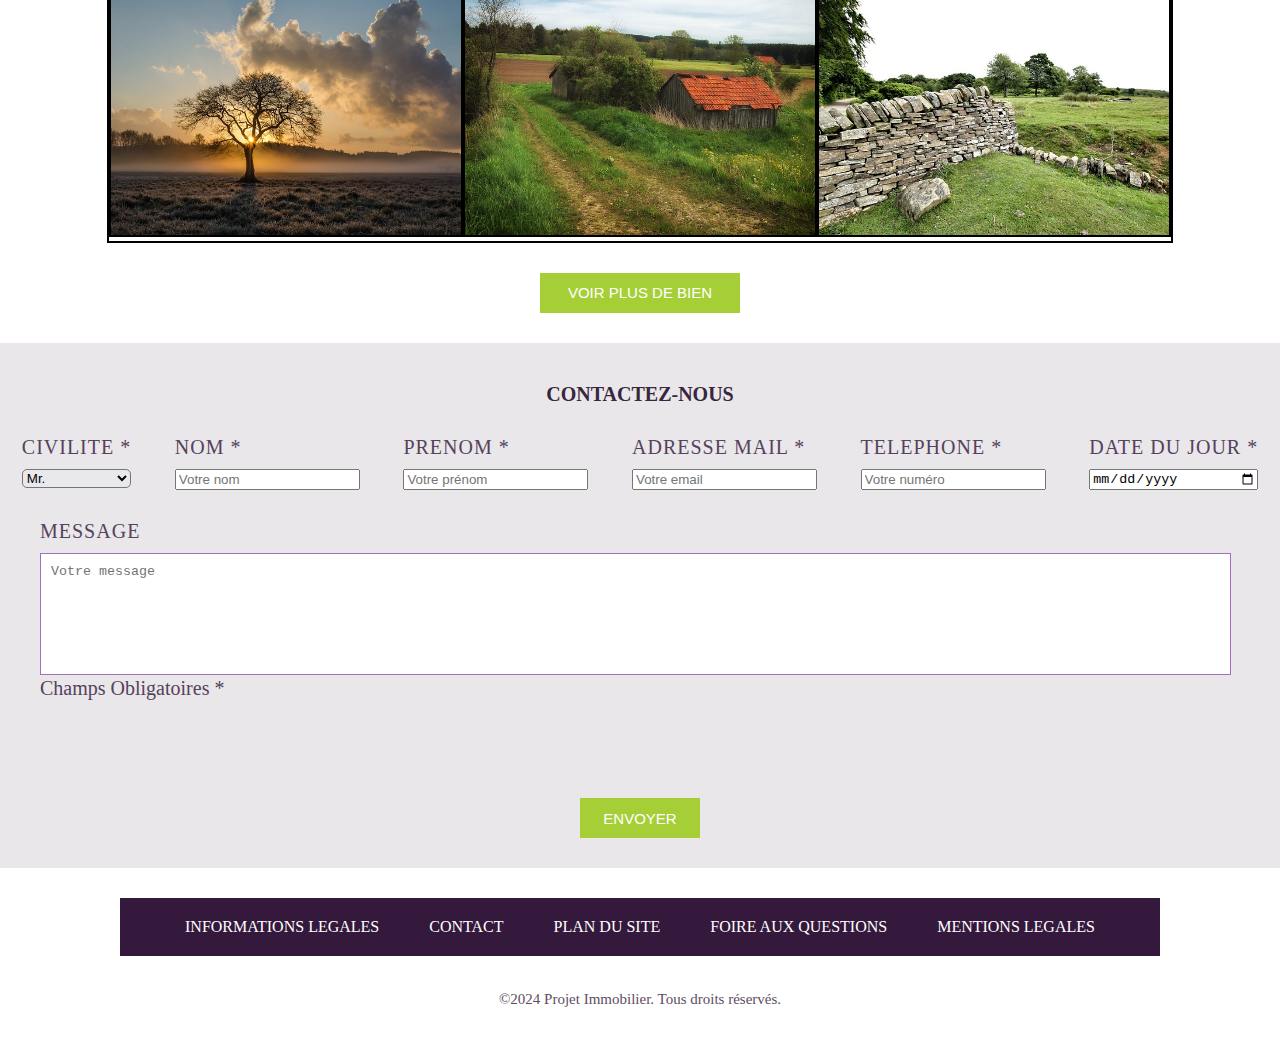
==== commit 7fa04f07: "Ajout des commentaires dans le fichier HTML" ====
--- a/page-accueil/page-accueil.html
+++ b/page-accueil/page-accueil.html
@@ -9,6 +9,7 @@
 </head>
 <body>
 
+    <!-- HEADER-->
     <header>
         <section class="header">
             <div class="header-top">
@@ -72,6 +73,7 @@
     </header>
 
     <main>
+        <!-- SECTION "QUI SOMMES NOUS ?"-->
         <section class="first-section" id="first-section">
             <div class="title">
                 <h1>QUI SOMMES NOUS ?</h1>
@@ -121,6 +123,7 @@
             </div>
         </section>
 
+        <!-- SECTION "NOS SERVICES EN LIGNES"-->
         <section>
             <div class="service-online" id="service-online">
                 <div class="title-service-online">
@@ -187,6 +190,7 @@
             </div>
         </section>
 
+        <!-- SECTION "QUE RECHERCHEZ-VOUS ?"-->
         <section>
             <div  class="searchyou-section" id="searchyou-section">
                 <div class="title-searchyou">
@@ -223,10 +227,11 @@
             </div>
         </section>
 
+        <!-- SECTION "DERNIERS BIENS MIS EN LIGNE"-->
         <section class="">
             <div class="latest-posted-proporties" id="latest-posted-proporties">
                 <div class="title-proporties">
-                    <h3>DERNIERS BIENS MIS EN LIGNES</h3>
+                    <h3>DERNIERS BIENS MIS EN LIGNE</h3>
                 </div>
                 <!-- Liens de sélection de type de bien -->
                 <div class="group-city">
@@ -275,6 +280,7 @@
         </section>
         
 
+        <!-- SECTION "CONTACTEZ-NOUS"-->
         <section>
             <div class="contact-group" id="contact-group">
                 <div class="title-contact-group">
@@ -330,6 +336,7 @@
 
     </main>
 
+    <!-- FOOTER-->
     <footer>
         <div class="footer-bottom">
             <div>
@@ -353,6 +360,7 @@
         </div>
     </footer>
 
+    <!-- CODE JS lors du clique sur les différentes catégories des biens immo -->
     <script>
         document.addEventListener('DOMContentLoaded', () => {
             const allImages = document.querySelectorAll('.image-container .image');
